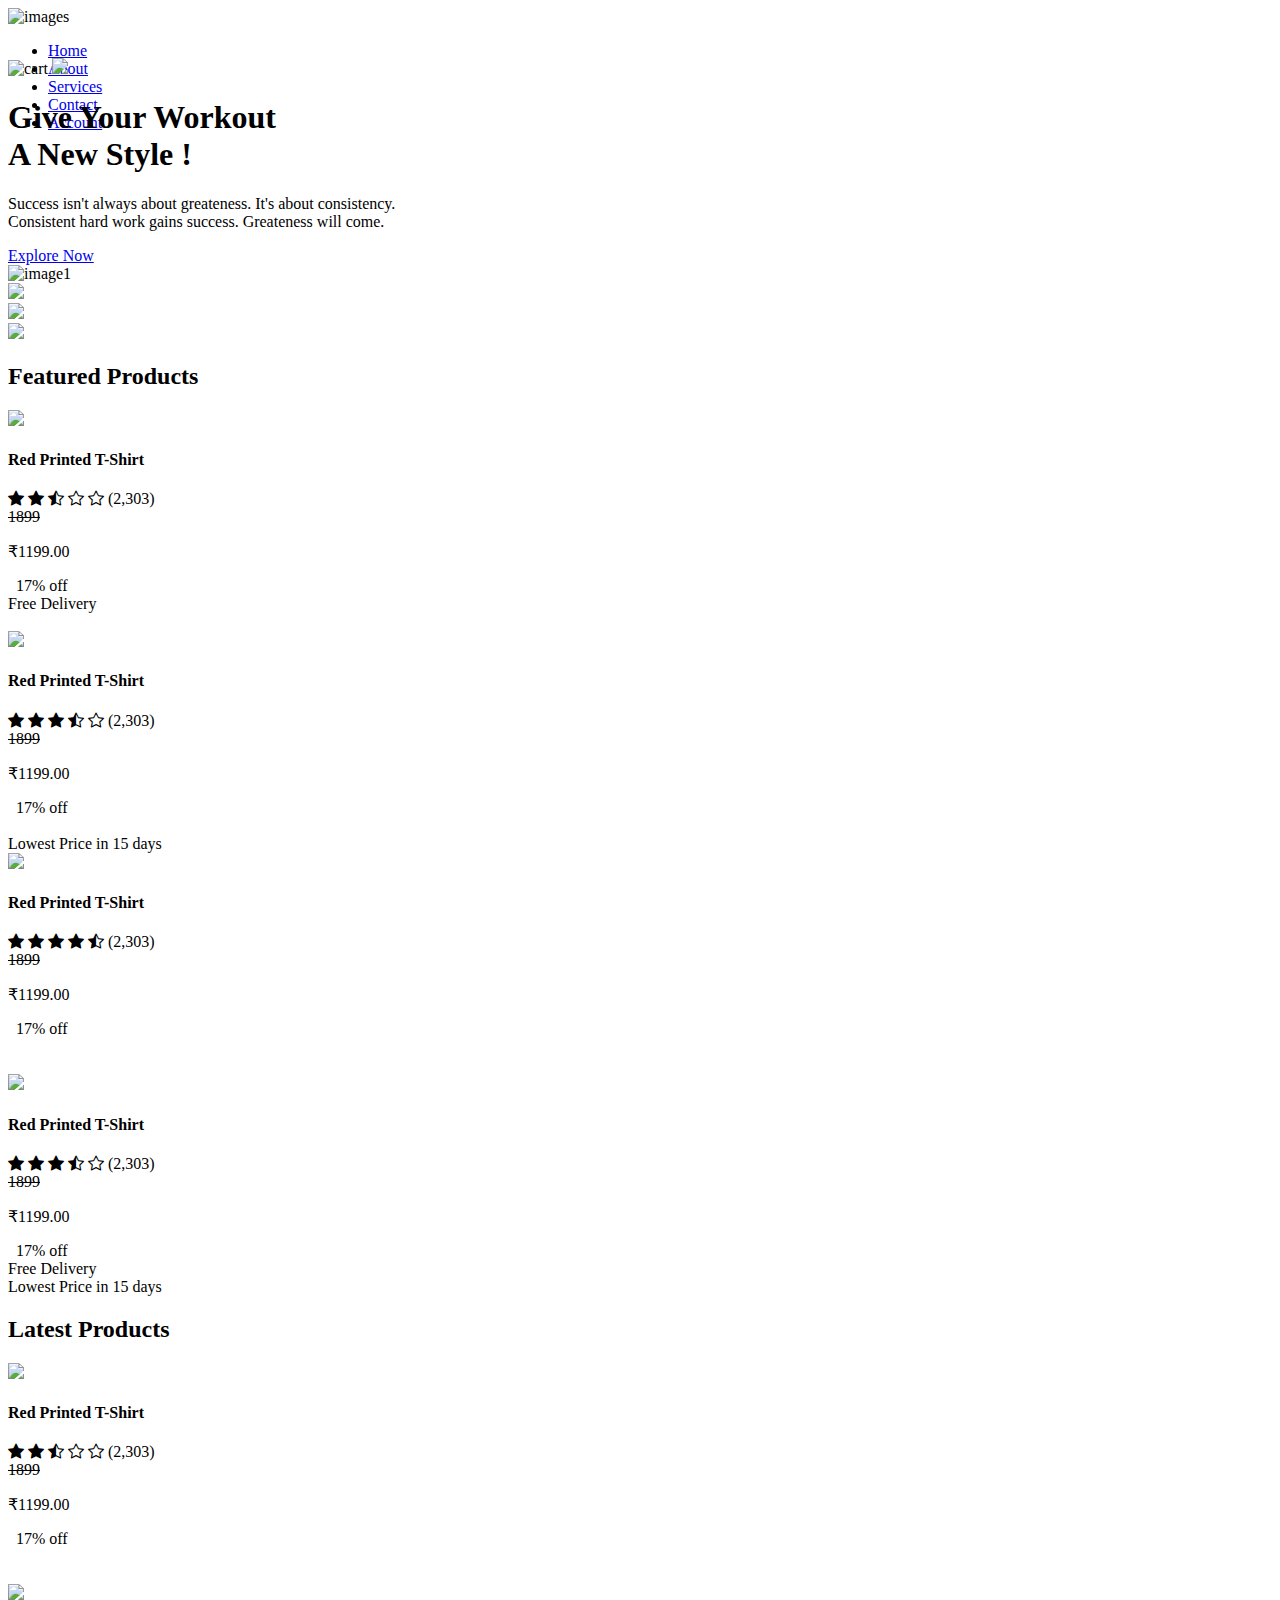
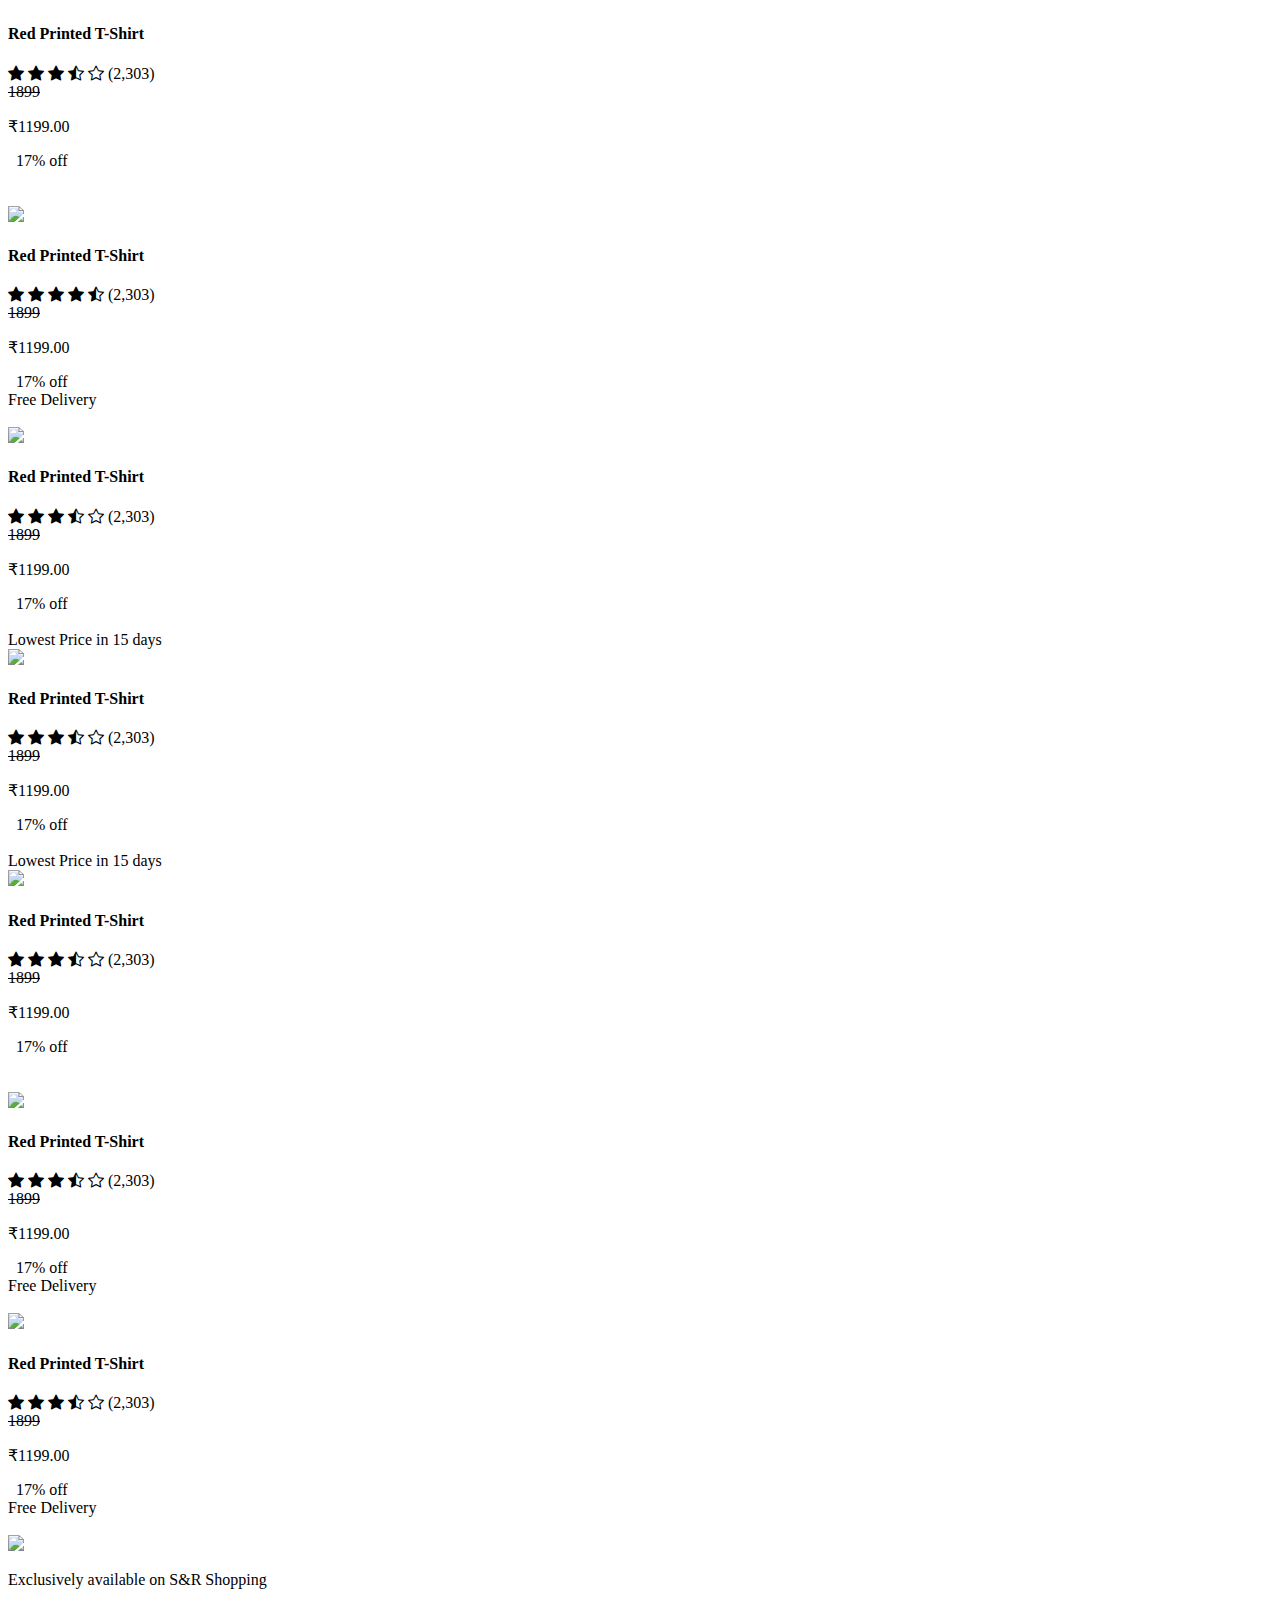
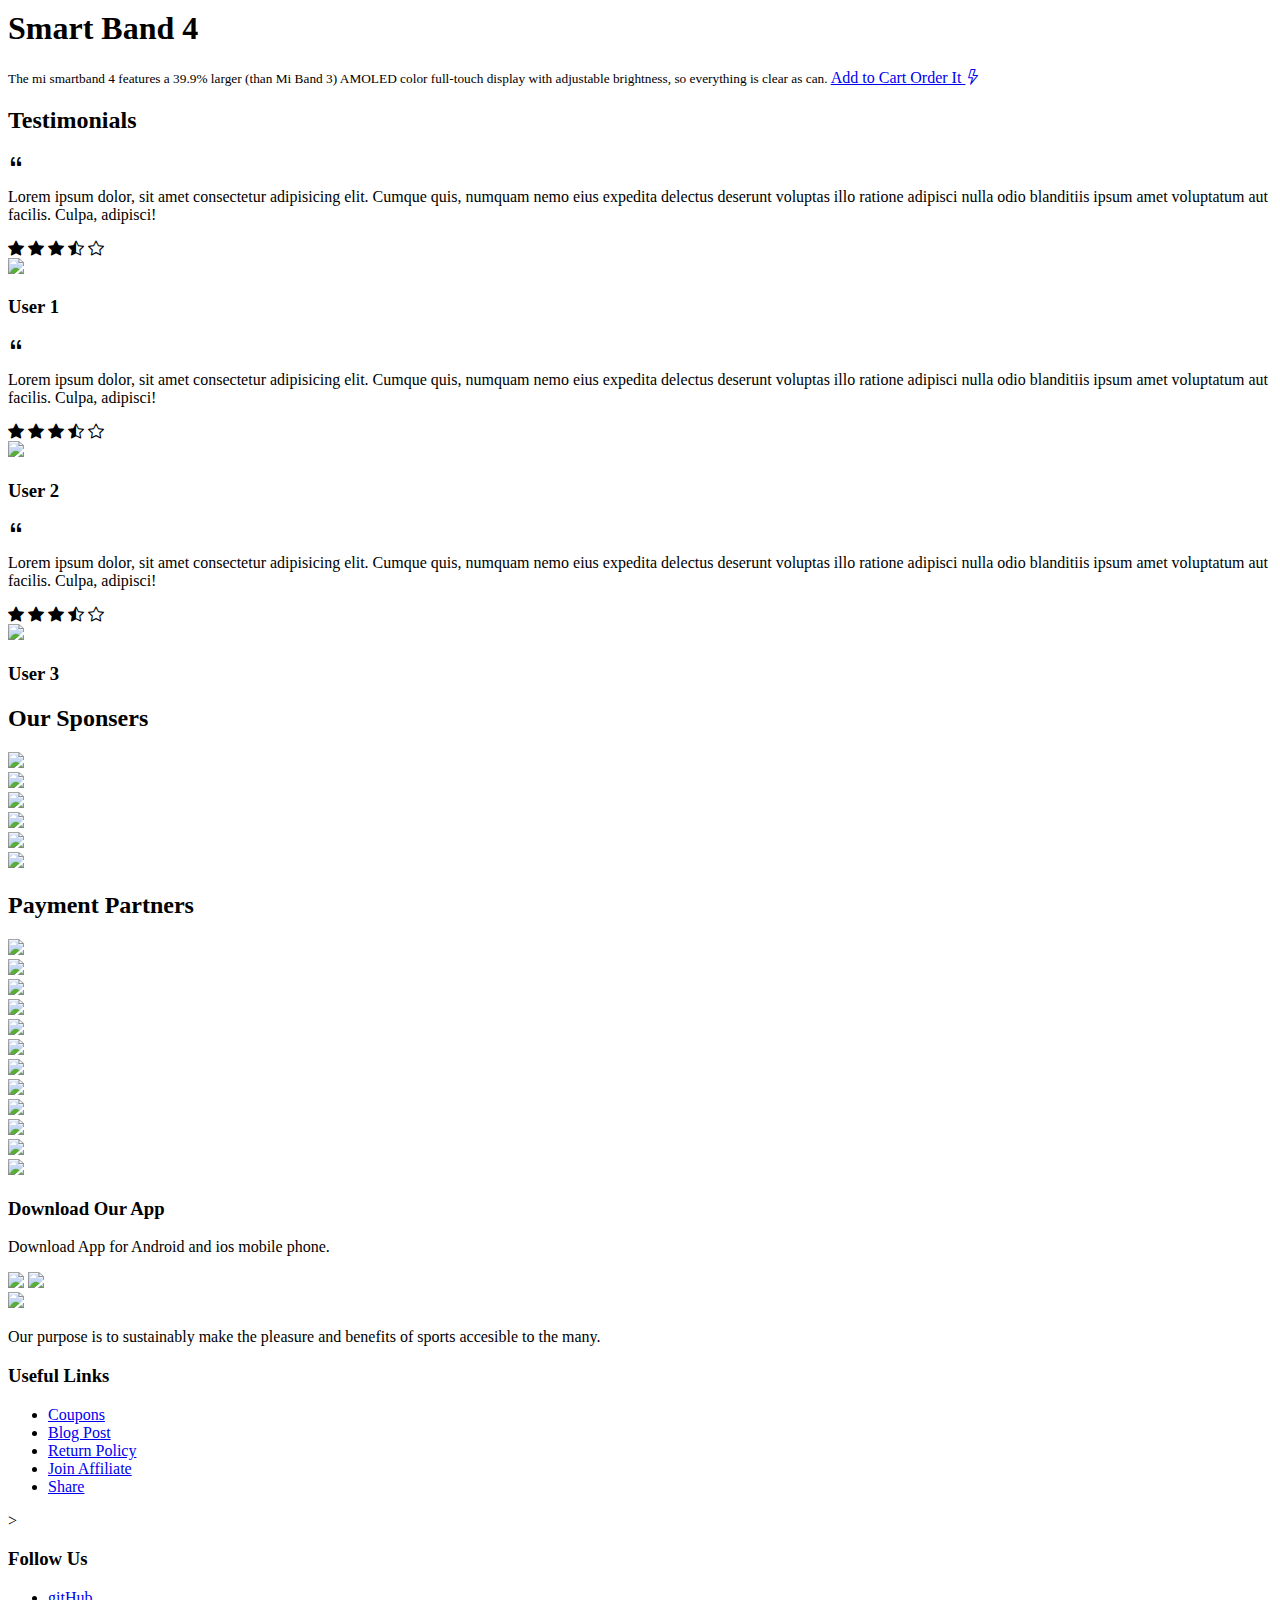
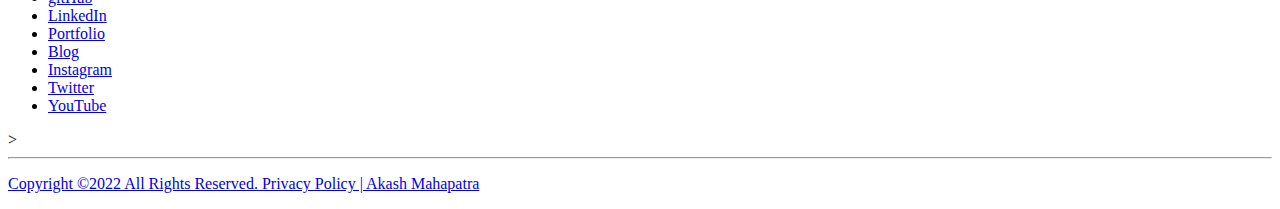
==== index.html @ 5a9e8a4f "Create index.html" ====
<!DOCTYPE html>
<html lang="en">
    <head>
        <title>Online Shopping site in India: Shop Online for Mobiles, Books, Watches, Shoes & More - srshop.netlify.app</title>
        <link rel="icon" type="image/x-icon" href="./images/logo.png">
        <meta charset="UTF-8">
        <meta name="viewport" content="width=device-width, initial-scale=1.0">
        <link href="./CSS/style.css" rel="stylesheet">
        <link href="https://fonts.googleapis.com/css2?family=Comfortaa:wght@300;400;500;600;700&family=Poppins:wght@100;300;400;500;600;700;800;900&family=Ubuntu:wght@300;400;500;700&display=swap" rel="stylesheet">
        <link rel="stylesheet" href="https://cdn.jsdelivr.net/npm/bootstrap-icons@1.8.0/font/bootstrap-icons.css">
        <script src="https://kit.fontawesome.com/3b57a2a2a7.js" crossorigin="anonymous"></script>
    </head>
    <body>

<!------------------------------------------------ 1st Section Header ------------------------------------------------>

        <div class="header">
        <div class="container">
        <div class="navbar">
            <div class="logo">
                <img src="./images/logo.png" width="125px" alt="images">
            </div>
            <nav>
                <ul id="MenuItems">
                    <li><a href="./ind.html">Home</a></li>
                    <li><a href="./ind.html">About</a></li>
                    <li><a href="./ind.html">Services</a></li>
                    <li><a href="./ind.html">Contact</a></li>
                    <li><a href="./ind.html">Account</a></li>
                </ul>
            </nav>

            <img src="./images/cart.png" alt="cart" width="30px" height="30px">
            <img src="./images/menu.png" class="menu-icon" onclick="menutoggle()">
        </div>

        <div class="row">
            <div class="col-2">
                <h1>Give Your Workout<br> A New Style !</h1>
                <p>Success isn't always about greateness. It's about consistency.<br> Consistent hard work gains success. Greateness will come.</p>
                <a href="./products.html" class="btn">Explore Now <i class="fa-solid fa-angles-right"></i></a>
            </div>
            <div class="col-2">
                <img src="./images/image1.png" alt="image1" class="src">
            </div>
        </div>
    </div>
</div>

<!--x--------------------------------------------- 1st Section Header ---------------------------------------------x-->

<!------------------------------------------------ Featured Categories ------------------------------------------------>

<div class="categories">
    <div class="small-container">
    <div class="row">
        <div class="col-3">
            <img src="./images/category-1.jpg">
        </div>
        <div class="col-3">
            <img src="./images/category-2.jpg">
        </div>
        <div class="col-3">
            <img src="./images/category-3.jpg">
        </div>
        </div>
    </div>
</div>

<!--x--------------------------------------------- Featured Categories ---------------------------------------------x-->


<!------------------------------------------------- Featured Products ------------------------------------------------->

<div class="small-container">
    <h2 class="title">Featured Products</h2>
    <div class="row">
        
        <div class="col-4">
            <img src="./images/product-1.jpg">
            <h4>Red Printed T-Shirt</h4>
            <div class="rating">
                <i class="bi"></i>
                <i class="bi bi-star-fill"></i>
                <i class="bi bi-star-fill"></i>
                <i class="bi bi-star-half"></i>
                <i class="bi bi-star"></i>
                <i class="bi bi-star"></i> (2,303)
            </div>
            <s>1899</s> &nbsp;<p>₹1199.00</p> &nbsp;
            <a>17% off</a><br>
            <span>Free Delivery</span><br><br>
        </div>

        <div class="col-4">
            <img src="./images/product-2.jpg">
            <h4>Red Printed T-Shirt</h4>
            <div class="rating">
                <i class="bi bi-star-fill"></i>
                <i class="bi bi-star-fill"></i>
                <i class="bi bi-star-fill"></i>
                <i class="bi bi-star-half"></i>
                <i class="bi bi-star"></i>  (2,303)
            </div>
            <s>1899</s> &nbsp;<p>₹1199.00</p> &nbsp;
            <a>17% off</a><br><br>
            <a>Lowest Price in 15 days</a>
        </div>

        <div class="col-4">
            <img src="./images/product-3.jpg">
            <h4>Red Printed T-Shirt</h4>
            <div class="rating">
                <i class="bi bi-star-fill"></i>
                <i class="bi bi-star-fill"></i>
                <i class="bi bi-star-fill"></i>
                <i class="bi bi-star-fill"></i>
                <i class="bi bi-star-half"></i>  (2,303)
            </div>
            <s>1899</s> &nbsp;<p>₹1199.00</p> &nbsp;
            <a>17% off</a>
            <br><br>
            <br>
        </div>

        <div class="col-4">
            <img src="./images/product-4.jpg">
            <h4>Red Printed T-Shirt</h4>
            <div class="rating">
                <i class="bi bi-star-fill"></i>
                <i class="bi bi-star-fill"></i>
                <i class="bi bi-star-fill"></i>
                <i class="bi bi-star-half"></i>
                <i class="bi bi-star"></i>  (2,303)
            </div>
            <s>1899</s> &nbsp;<p>₹1199.00</p> &nbsp;
            <a>17% off</a><br>
            <span>Free Delivery</span><br>
            <a>Lowest Price in 15 days</a>
        </div>
    </div>

    <!--x---------------------------------------------- Featured Products ----------------------------------------------x-->

    <!-------------------------------------------------- Latest Products -------------------------------------------------->

    <h2 class="title">Latest Products</h2>
    <div class="row">
        
        <div class="col-4">
            <img src="./images/product-5.jpg">
            <h4>Red Printed T-Shirt</h4>
            <div class="rating">
                <i class="bi bi-star-fill"></i>
                <i class="bi bi-star-fill"></i>
                <i class="bi bi-star-half"></i>
                <i class="bi bi-star"></i>
                <i class="bi bi-star"></i>  (2,303)
            </div>
            <s>1899</s> &nbsp;<p>₹1199.00</p> &nbsp;
            <a>17% off</a>
            <br><br>
            <br>
        </div>

        <div class="col-4">
            <img src="./images/product-6.jpg">
            <h4>Red Printed T-Shirt</h4>
            <div class="rating">
                <i class="bi bi-star-fill"></i>
                <i class="bi bi-star-fill"></i>
                <i class="bi bi-star-fill"></i>
                <i class="bi bi-star-half"></i>
                <i class="bi bi-star"></i>  (2,303)
            </div>
            <s>1899</s> &nbsp;<p>₹1199.00</p> &nbsp;
            <a>17% off</a>
            <br><br>
            <br>
        </div>

        <div class="col-4">
            <img src="./images/product-7.jpg">
            <h4>Red Printed T-Shirt</h4>
            <div class="rating">
                <i class="bi bi-star-fill"></i>
                <i class="bi bi-star-fill"></i>
                <i class="bi bi-star-fill"></i>
                <i class="bi bi-star-fill"></i>
                <i class="bi bi-star-half"></i>  (2,303)
            </div>
            <s>1899</s> &nbsp;<p>₹1199.00</p> &nbsp;
            <a>17% off</a><br>
            <span>Free Delivery</span><br><br>
        </div>

        <div class="col-4">
            <img src="./images/product-8.jpg">
            <h4>Red Printed T-Shirt</h4>
            <div class="rating">
                <i class="bi bi-star-fill"></i>
                <i class="bi bi-star-fill"></i>
                <i class="bi bi-star-fill"></i>
                <i class="bi bi-star-half"></i>
                <i class="bi bi-star"></i>  (2,303)
            </div>
            <s>1899</s> &nbsp;<p>₹1199.00</p> &nbsp;
            <a>17% off</a><br><br>
            <a>Lowest Price in 15 days</a>
        </div>
        
        <div class="col-4">
            <img src="./images/product-9.jpg">
            <h4>Red Printed T-Shirt</h4>
            <div class="rating">
                <i class="bi bi-star-fill"></i>
                <i class="bi bi-star-fill"></i>
                <i class="bi bi-star-fill"></i>
                <i class="bi bi-star-half"></i>
                <i class="bi bi-star"></i>  (2,303)
            </div>
            <s>1899</s> &nbsp;<p>₹1199.00</p> &nbsp;
            <a>17% off</a><br><br>
            <a>Lowest Price in 15 days</a>
        </div>

        <div class="col-4">
            <a href="./ind.html"><img src="./images/product-10.jpg"></a>
            <h4>Red Printed T-Shirt</h4>
            <div class="rating">
                <i class="bi bi-star-fill"></i>
                <i class="bi bi-star-fill"></i>
                <i class="bi bi-star-fill"></i>
                <i class="bi bi-star-half"></i>
                <i class="bi bi-star"></i>  (2,303)
            </div>
            <s>1899</s> &nbsp;<p>₹1199.00</p> &nbsp;
            <a>17% off</a>
            <br><br>
            <br>
        </div>

        <div class="col-4">
            <img src="./images/product-11.jpg">
            <h4>Red Printed T-Shirt</h4>
            <div class="rating">
                <i class="bi bi-star-fill"></i>
                <i class="bi bi-star-fill"></i>
                <i class="bi bi-star-fill"></i>
                <i class="bi bi-star-half"></i>
                <i class="bi bi-star"></i> (2,303)
            </div>
            <s>1899</s> &nbsp;<p>₹1199.00</p> &nbsp;
            <a>17% off</a><br>
            <span>Free Delivery</span><br><br>
        </div>
        
        <div class="col-4">
            <img src="./images/product-12.jpg">
            <h4>Red Printed T-Shirt</h4>
            <div class="rating">
                <i class="bi bi-star-fill"></i>
                <i class="bi bi-star-fill"></i>
                <i class="bi bi-star-fill"></i>
                <i class="bi bi-star-half"></i>
                <i class="bi bi-star"></i>  (2,303)
            </div>
            <s>1899</s> &nbsp;<p>₹1199.00</p> &nbsp;
            <a>17% off</a><br>
            <span>Free Delivery</span><br><br>
            
        </div>
    </div>
</div>
    <!--x----------------------------------------------- Latest Products -----------------------------------------------x-->

    <!------------------------------------------------------- Offers ------------------------------------------------------>

    <div class="offer">
        <div class="small-container">
            <div class="row">
                <div class="col-2">
                    <img src="./images/exclusive.png" class="offer-img">
                </div>
                <div class="col-2">
                <p>Exclusively available on S&R Shopping</p>
                <h1>Smart Band 4</h1>
                <small>The mi smartband 4 features a 39.9% larger (than Mi Band 3) AMOLED color full-touch display with adjustable brightness, so everything is clear as can.</small>
                <a href="./ind.html" class="btn">Add to Cart <i class="fa-brands fa-opencart"></i></a>
                <a href="./ind.html" class="btn">Order It <i class="bi bi-lightning"></i></a>
            </div>
        </div>
        </div>
    </div>

    <!--x---------------------------------------------------- Offers ---------------------------------------------------x-->

    <!---------------------------------------------------- Testimonial ---------------------------------------------------->

    <div class="testimonial">
        <div class="small-container">
            <h2 class="title">Testimonials</h2>
            <div class="row">
                <div class="col-3">
                    <i class="bi bi-quote"></i>
                    <p>Lorem ipsum dolor, sit amet consectetur adipisicing elit. Cumque quis, numquam nemo eius expedita delectus deserunt voluptas illo ratione adipisci nulla odio blanditiis ipsum amet voluptatum aut facilis. Culpa, adipisci!</p>
                    <div class="rating">
                        <i class="bi bi-star-fill"></i>
                        <i class="bi bi-star-fill"></i>
                        <i class="bi bi-star-fill"></i>
                        <i class="bi bi-star-half"></i>
                        <i class="bi bi-star"></i>
                    </div>
                    <img src="./images/user-1.png">
                    <h3>User 1</h3>
                </div>

                <div class="col-3">
                    <i class="bi bi-quote"></i>
                    <p>Lorem ipsum dolor, sit amet consectetur adipisicing elit. Cumque quis, numquam nemo eius expedita delectus deserunt voluptas illo ratione adipisci nulla odio blanditiis ipsum amet voluptatum aut facilis. Culpa, adipisci!</p>
                    <div class="rating">
                        <i class="bi bi-star-fill"></i>
                        <i class="bi bi-star-fill"></i>
                        <i class="bi bi-star-fill"></i>
                        <i class="bi bi-star-half"></i>
                        <i class="bi bi-star"></i>
                    </div>
                    <img src="./images/user-2.png">
                    <h3>User 2</h3>
                </div>

                <div class="col-3">
                    <i class="bi bi-quote"></i>
                    <p>Lorem ipsum dolor, sit amet consectetur adipisicing elit. Cumque quis, numquam nemo eius expedita delectus deserunt voluptas illo ratione adipisci nulla odio blanditiis ipsum amet voluptatum aut facilis. Culpa, adipisci!</p>
                    <div class="rating">
                        <i class="bi bi-star-fill"></i>
                        <i class="bi bi-star-fill"></i>
                        <i class="bi bi-star-fill"></i>
                        <i class="bi bi-star-half"></i>
                        <i class="bi bi-star"></i>
                    </div>
                    <img src="./images/user-3.png">
                    <h3>User 3</h3>
                </div>

            </div>
        </div>
    </div>

    <!--x------------------------------------------------- Testimonial -------------------------------------------------x-->

    <!------------------------------------------------------ Brands ------------------------------------------------------->
    <h2 class="title">Our Sponsers</h2>
    <div class="brands">
        <div class="small-container">
            <div class="row">
                <div class="col-5">
                    <img src="./images/logo-godrej.png">
                </div>
                <div class="col-5">
                    <img src="./images/logo-oppo.png">
                </div>
                <div class="col-5">
                    <img src="./images/logo-godrej.png">
                </div>
                <div class="col-5">
                    <img src="./images/logo-coca-cola.png">
                </div>
                <div class="col-5">
                    <img src="./images/logo-paypal.png">
                </div>
                <div class="col-5">
                    <img src="./images/logo-philips.png">
                </div>
            </div>
        </div>
    </div>

    <!--x--------------------------------------------------- Brands ----------------------------------------------------x-->

    <!------------------------------------------------------ Payment Partners ------------------------------------------------------->

    <h2 class="title">Payment Partners</h2>
    <div class="brands">
        <div class="small-container">
            <div class="row">
                <div class="col-5">
                    <img src="./images/payment/aexp.jpg">
                </div>
                <div class="col-5">
                    <img src="./images/payment/mastercard.jpg">
                </div>
                <div class="col-5">
                    <img src="./images/payment/mastercard1.jpg">
                </div>
                <div class="col-5">
                    <img src="./images/payment/pay1.jpg">
                </div>
                <div class="col-5">
                    <img src="./images/payment/pay2.jpg">
                </div>
                <div class="col-5">
                    <img src="./images/payment/pay3.jpg">
                </div>
                <div class="col-5">
                    <img src="./images/payment/visa.jpg">
                </div>
                <div class="col-5">
                    <img src="./images/payment/cod.jpg">
                </div>
                <div class="col-5">
                    <img src="./images/logo-paypal.png">
                </div>
                <div class="col-5">
                    <img src="./images/payment/pay4.jpg">
                </div>
                <div class="col-5">
                    <img src="./images/payment/pay7.jpg">
                </div>
                <div class="col-5">
                    <img src="./images/payment/pay8.jpg">
                </div>
                
                
            </div>
        </div>
    </div>

<!--x--------------------------------------------------- Payment Partners ----------------------------------------------------x-->


    <!------------------------------------------------------ Footer ------------------------------------------------------->

    <div class="footer">
        <div class="container">
            <div class="row">
                <div class="footer-col-1">
                    <h3>Download Our App</h3>
                    <p>Download App for Android and ios mobile phone.</p>
                    <div class="app-logo">
                        <img src="./images/play-store.png">
                        <img src="./images/app-store.png">
                    </div>
                </div>
                <div class="footer-col-2">
                    <img src="./images/logo-white.png">
                    <p>Our purpose is to sustainably make the pleasure and benefits of sports accesible to the many.</p>
                </div>
                <div class="footer-col-3">
                    <h3>Useful Links</h3>
                    <ul>
                        <li><a href="./ind.html">Coupons</a></li>
                        <li><a href="./ind.html">Blog Post</a></li>
                        <li><a href="./ind.html">Return Policy</a></li>
                        <li><a href="./ind.html">Join Affiliate</a></li>
                        <li><a href="./ind.html">Share</a></li>
                    </ul>>
                </div>

                <div class="footer-col-4">
                    <h3>Follow Us</h3>
                    <ul>
                        <li><a href="https://github.com/akashm47/">gitHub</a></li>
                        <li><a href="https://www.linkedin.com/in/akashmahapatra/">LinkedIn</a></li>
                        <li><a href="https://akashma.netlify.app/">Portfolio</a></li>
                        <li><a href="https://workwithakash.netlify.app/">Blog</a></li>
                        <li><a href="https://www.instagram.com/___kaaashx___/">Instagram</a></li>
                        <li><a href="https://twitter.com/___kaaashx___/">Twitter</a></li>
                        <li><a href="https://www.youtube.com/channel/UCWJ5v-430MI89xs4WXij3lg">YouTube</a></li>
                    </ul>>
                </div>
            </div>

            <hr>
            <p class="copyright"><a href="#"> Copyright ©2022 All Rights Reserved. Privacy Policy | Akash Mahapatra</a></p>
        </div>
    </div>

    <!--x--------------------------------------------------- Footer ----------------------------------------------------x-->

    <!------------------------------------------------ js for toggle menu ------------------------------------------------->

    <script>
        var MenuItems = document.getElementById("MenuItems")
        MenuItems.style.maxHeight = "0px";
        function menutoggle(){
            if(MenuItems.style.maxHeight = "0px")
            {
                MenuItems.style.maxHeight = "200px"
            }
        else
            {
                MenuItems.style.maxHeight = "0px"
            }
        }
    </script>

    <!--x--------------------------------------------- js for toggle menu ----------------------------------------------x-->

    




</body>
</html>
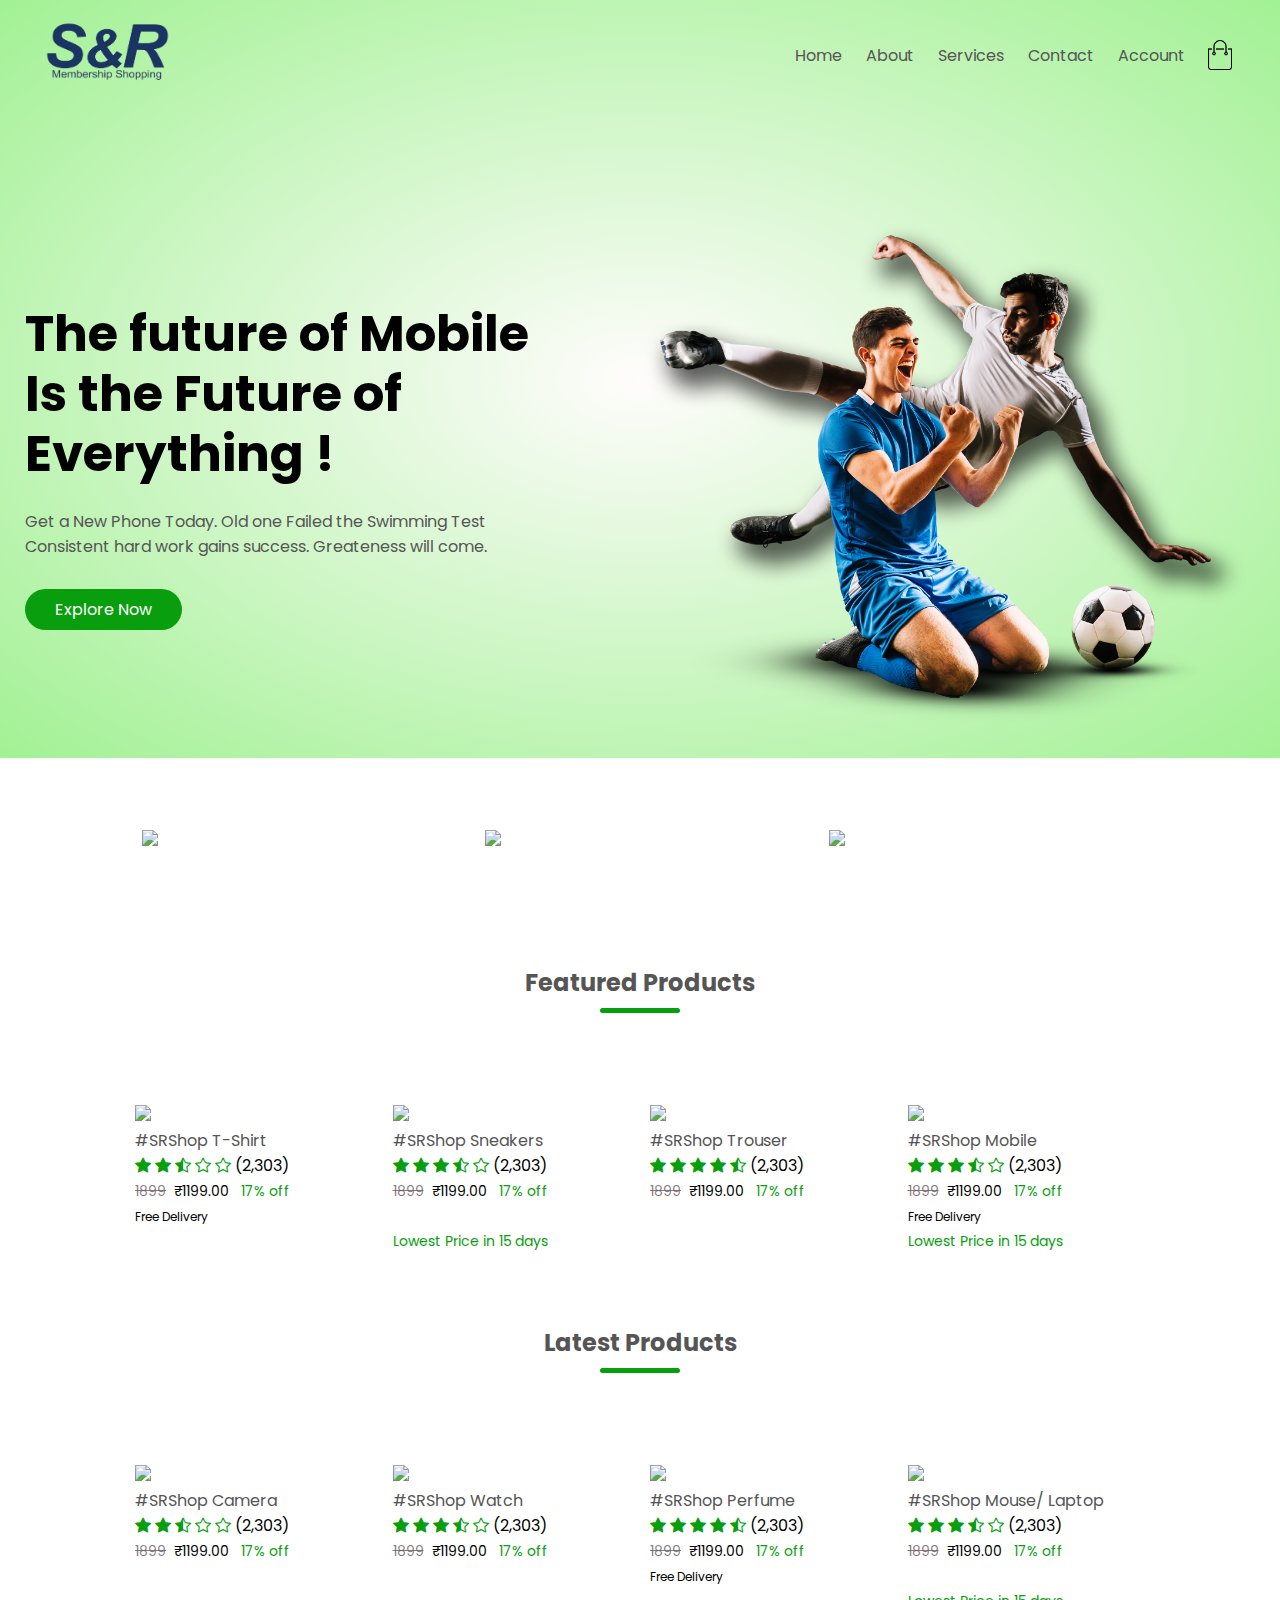
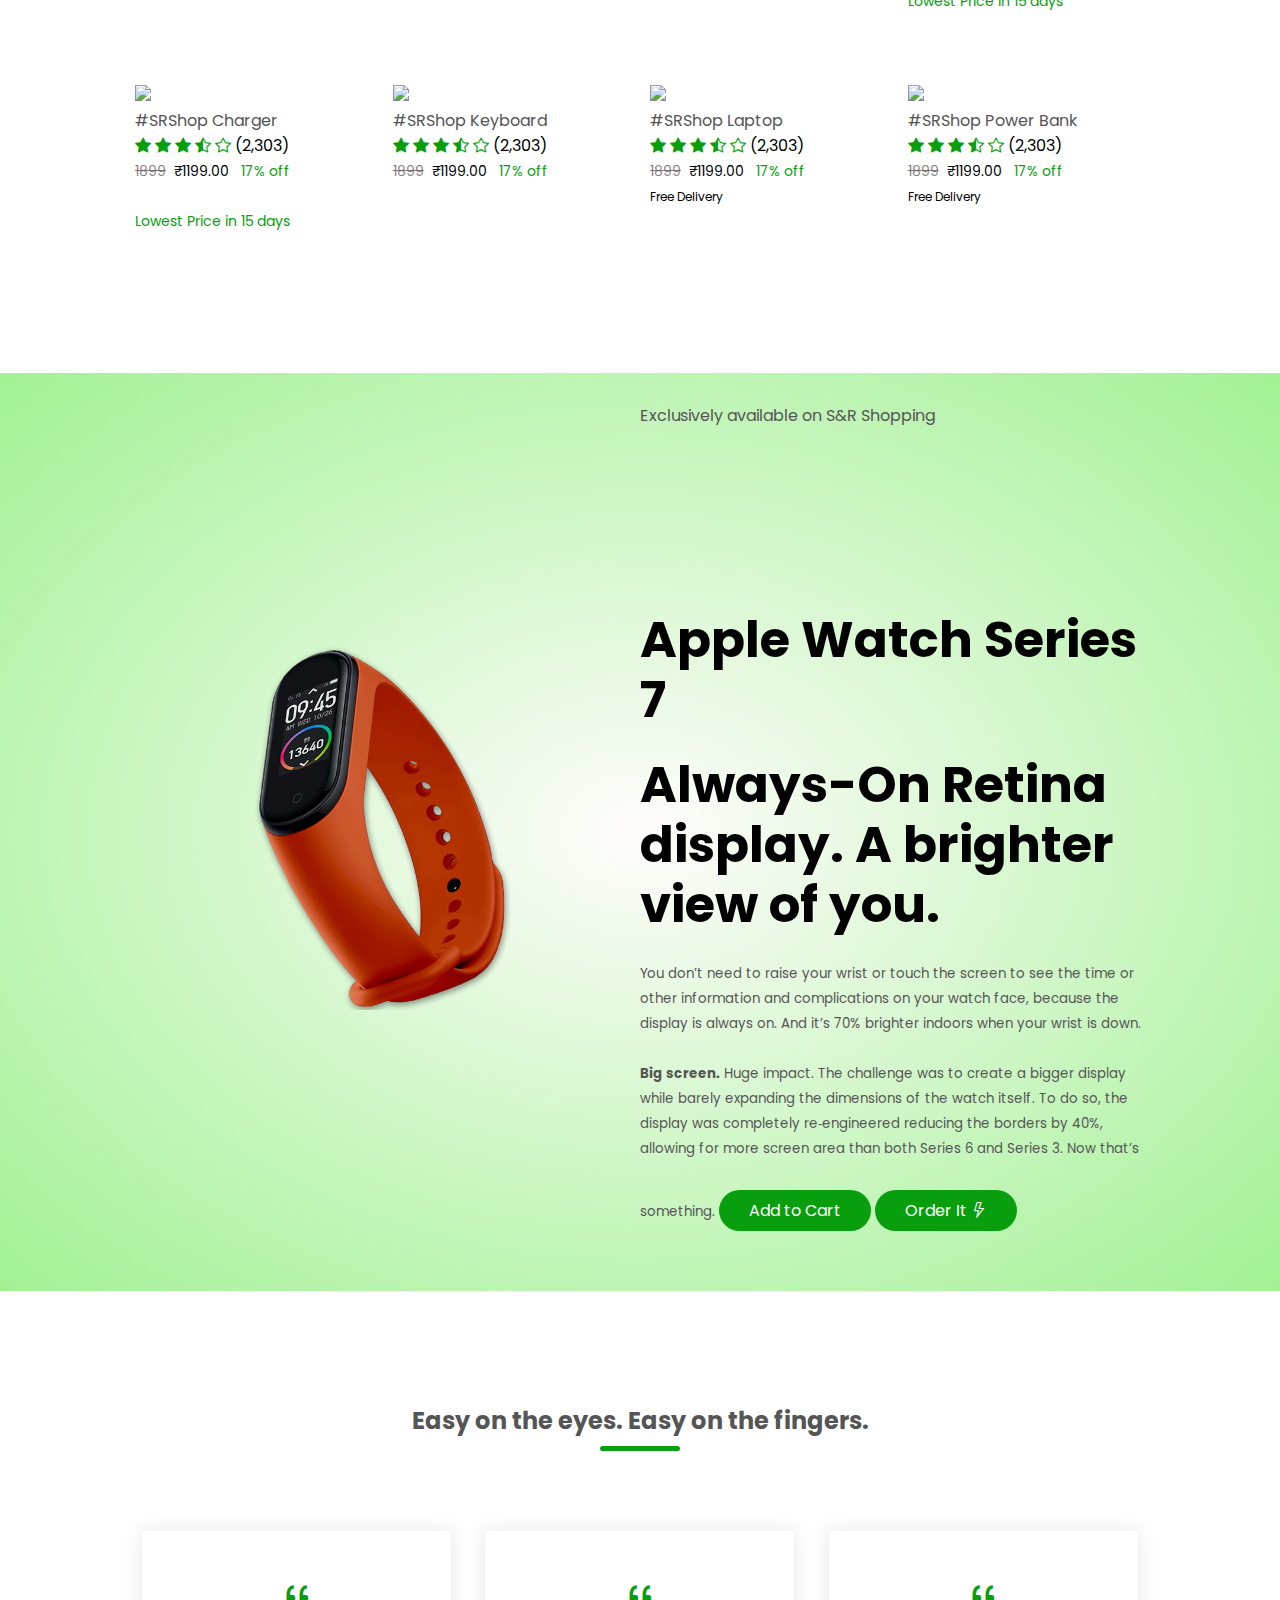
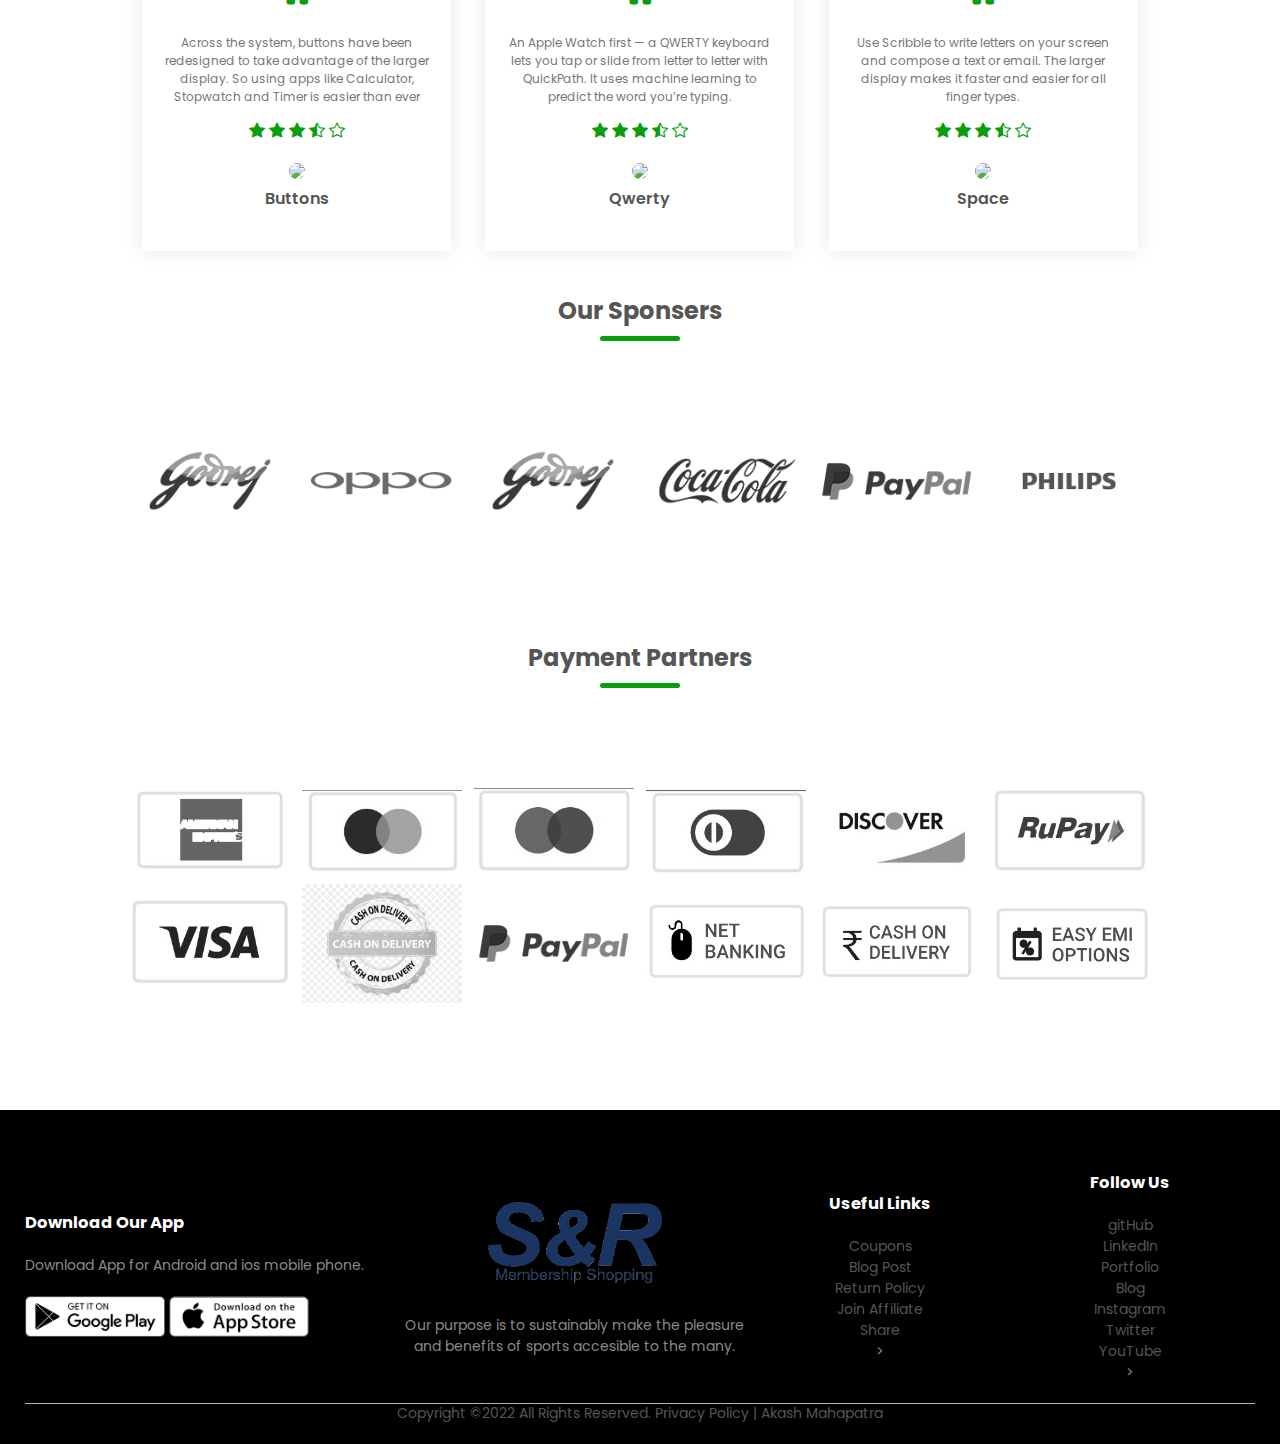
==== commit 8d5df0e9: "Update index.html" ====
--- a/index.html
+++ b/index.html
@@ -6,7 +6,7 @@
         <meta charset="UTF-8">
         <meta name="viewport" content="width=device-width, initial-scale=1.0">
         <link href="./CSS/style.css" rel="stylesheet">
-        <link href="https://fonts.googleapis.com/css2?family=Comfortaa:wght@300;400;500;600;700&family=Poppins:wght@100;300;400;500;600;700;800;900&family=Ubuntu:wght@300;400;500;700&display=swap" rel="stylesheet">
+        <link href="https://fonts.googleapis.com/css2?family=Comfortaa:wght@400;500;600;700&family=Poppins:wght@100;300;400;500;600;700;800;900&family=Ubuntu:wght@300;400;500;700&display=swap" rel="stylesheet">
         <link rel="stylesheet" href="https://cdn.jsdelivr.net/npm/bootstrap-icons@1.8.0/font/bootstrap-icons.css">
         <script src="https://kit.fontawesome.com/3b57a2a2a7.js" crossorigin="anonymous"></script>
     </head>
@@ -36,8 +36,8 @@
 
         <div class="row">
             <div class="col-2">
-                <h1>Give Your Workout<br> A New Style !</h1>
-                <p>Success isn't always about greateness. It's about consistency.<br> Consistent hard work gains success. Greateness will come.</p>
+                <h1>The future of Mobile<br> Is the Future of Everything !</h1>
+                <p>Get a New Phone Today. Old one Failed the Swimming Test<br> Consistent hard work gains success. Greateness will come.</p>
                 <a href="./products.html" class="btn">Explore Now <i class="fa-solid fa-angles-right"></i></a>
             </div>
             <div class="col-2">
@@ -55,13 +55,13 @@
     <div class="small-container">
     <div class="row">
         <div class="col-3">
-            <img src="./images/category-1.jpg">
+            <img src="https://source.unsplash.com/720x600/?shoes">
         </div>
         <div class="col-3">
-            <img src="./images/category-2.jpg">
+            <img src="https://source.unsplash.com/720x600/?jeans">
         </div>
         <div class="col-3">
-            <img src="./images/category-3.jpg">
+            <img src="https://source.unsplash.com/720x600/?sweatshirts">
         </div>
         </div>
     </div>
@@ -77,8 +77,8 @@
     <div class="row">
         
         <div class="col-4">
-            <img src="./images/product-1.jpg">
-            <h4>Red Printed T-Shirt</h4>
+            <img src="https://source.unsplash.com/720x600/?t-shirt">
+            <h4>#SRShop T-Shirt</h4>
             <div class="rating">
                 <i class="bi"></i>
                 <i class="bi bi-star-fill"></i>
@@ -93,8 +93,8 @@
         </div>
 
         <div class="col-4">
-            <img src="./images/product-2.jpg">
-            <h4>Red Printed T-Shirt</h4>
+            <img src="https://source.unsplash.com/720x600/?sneakers">
+            <h4>#SRShop Sneakers</h4>
             <div class="rating">
                 <i class="bi bi-star-fill"></i>
                 <i class="bi bi-star-fill"></i>
@@ -108,8 +108,8 @@
         </div>
 
         <div class="col-4">
-            <img src="./images/product-3.jpg">
-            <h4>Red Printed T-Shirt</h4>
+            <img src="https://source.unsplash.com/720x600/?trousers">
+            <h4>#SRShop Trouser</h4>
             <div class="rating">
                 <i class="bi bi-star-fill"></i>
                 <i class="bi bi-star-fill"></i>
@@ -124,8 +124,8 @@
         </div>
 
         <div class="col-4">
-            <img src="./images/product-4.jpg">
-            <h4>Red Printed T-Shirt</h4>
+            <img src="https://source.unsplash.com/720x600/?mobile">
+            <h4>#SRShop Mobile</h4>
             <div class="rating">
                 <i class="bi bi-star-fill"></i>
                 <i class="bi bi-star-fill"></i>
@@ -148,8 +148,8 @@
     <div class="row">
         
         <div class="col-4">
-            <img src="./images/product-5.jpg">
-            <h4>Red Printed T-Shirt</h4>
+            <img src="https://source.unsplash.com/720x600/?camera">
+            <h4>#SRShop Camera</h4>
             <div class="rating">
                 <i class="bi bi-star-fill"></i>
                 <i class="bi bi-star-fill"></i>
@@ -164,8 +164,8 @@
         </div>
 
         <div class="col-4">
-            <img src="./images/product-6.jpg">
-            <h4>Red Printed T-Shirt</h4>
+            <img src="https://source.unsplash.com/720x600/?watch">
+            <h4>#SRShop Watch</h4>
             <div class="rating">
                 <i class="bi bi-star-fill"></i>
                 <i class="bi bi-star-fill"></i>
@@ -180,8 +180,8 @@
         </div>
 
         <div class="col-4">
-            <img src="./images/product-7.jpg">
-            <h4>Red Printed T-Shirt</h4>
+            <img src="https://source.unsplash.com/720x600/?perfume">
+            <h4>#SRShop Perfume</h4>
             <div class="rating">
                 <i class="bi bi-star-fill"></i>
                 <i class="bi bi-star-fill"></i>
@@ -195,8 +195,8 @@
         </div>
 
         <div class="col-4">
-            <img src="./images/product-8.jpg">
-            <h4>Red Printed T-Shirt</h4>
+            <img src="https://source.unsplash.com/720x600/?mouse,laptop">
+            <h4>#SRShop Mouse/ Laptop</h4>
             <div class="rating">
                 <i class="bi bi-star-fill"></i>
                 <i class="bi bi-star-fill"></i>
@@ -210,8 +210,8 @@
         </div>
         
         <div class="col-4">
-            <img src="./images/product-9.jpg">
-            <h4>Red Printed T-Shirt</h4>
+            <img src="https://source.unsplash.com/720x600/?charger">
+            <h4>#SRShop Charger</h4>
             <div class="rating">
                 <i class="bi bi-star-fill"></i>
                 <i class="bi bi-star-fill"></i>
@@ -225,8 +225,8 @@
         </div>
 
         <div class="col-4">
-            <a href="./ind.html"><img src="./images/product-10.jpg"></a>
-            <h4>Red Printed T-Shirt</h4>
+            <a href="./ind.html"><img src="https://source.unsplash.com/720x600/?keyboard"></a>
+            <h4>#SRShop Keyboard</h4>
             <div class="rating">
                 <i class="bi bi-star-fill"></i>
                 <i class="bi bi-star-fill"></i>
@@ -241,8 +241,8 @@
         </div>
 
         <div class="col-4">
-            <img src="./images/product-11.jpg">
-            <h4>Red Printed T-Shirt</h4>
+            <img src="https://source.unsplash.com/720x600/?laptop">
+            <h4>#SRShop Laptop</h4>
             <div class="rating">
                 <i class="bi bi-star-fill"></i>
                 <i class="bi bi-star-fill"></i>
@@ -256,8 +256,8 @@
         </div>
         
         <div class="col-4">
-            <img src="./images/product-12.jpg">
-            <h4>Red Printed T-Shirt</h4>
+            <img src="https://source.unsplash.com/720x600/?powerbank">
+            <h4>#SRShop Power Bank</h4>
             <div class="rating">
                 <i class="bi bi-star-fill"></i>
                 <i class="bi bi-star-fill"></i>
@@ -284,8 +284,18 @@
                 </div>
                 <div class="col-2">
                 <p>Exclusively available on S&R Shopping</p>
-                <h1>Smart Band 4</h1>
-                <small>The mi smartband 4 features a 39.9% larger (than Mi Band 3) AMOLED color full-touch display with adjustable brightness, so everything is clear as can.</small>
+
+                <section class="showcase">
+                    <video src="video.mp4" autoplay loop muted></video>
+                    <h1 class="casetext">Apple Watch Series 7</h1>
+                </section>
+
+
+
+                <h1>Always-On Retina display. A brighter view of you.</h1>
+                <!-- <div class="nd">Apple Watch Series 7</div> -->
+                <small>You don’t need to raise your wrist or touch the screen to see the time or other information and complications on your watch face, because the display is always on. And it’s 70% brighter indoors when your wrist is down.</small>
+                <br><br><small><b>Big screen.</b> Huge impact. The challenge was to create a bigger display while barely expanding the dimensions of the watch itself. To do so, the display was completely re‑engineered reducing the borders by 40%, allowing for more screen area than both Series 6 and Series 3. Now that’s something.</small>
                 <a href="./ind.html" class="btn">Add to Cart <i class="fa-brands fa-opencart"></i></a>
                 <a href="./ind.html" class="btn">Order It <i class="bi bi-lightning"></i></a>
             </div>
@@ -299,11 +309,11 @@
 
     <div class="testimonial">
         <div class="small-container">
-            <h2 class="title">Testimonials</h2>
+            <h2 class="title">Easy on the eyes. Easy on the fingers.</h2>
             <div class="row">
                 <div class="col-3">
                     <i class="bi bi-quote"></i>
-                    <p>Lorem ipsum dolor, sit amet consectetur adipisicing elit. Cumque quis, numquam nemo eius expedita delectus deserunt voluptas illo ratione adipisci nulla odio blanditiis ipsum amet voluptatum aut facilis. Culpa, adipisci!</p>
+                    <p>Across the system, buttons have been redesigned to take advantage of the larger display. So using apps like Calculator, Stopwatch and Timer is easier than ever</p>
                     <div class="rating">
                         <i class="bi bi-star-fill"></i>
                         <i class="bi bi-star-fill"></i>
@@ -311,13 +321,13 @@
                         <i class="bi bi-star-half"></i>
                         <i class="bi bi-star"></i>
                     </div>
-                    <img src="./images/user-1.png">
-                    <h3>User 1</h3>
+                    <img src="images/ex-1.jpg">
+                    <h3>Buttons</h3>
                 </div>
 
                 <div class="col-3">
                     <i class="bi bi-quote"></i>
-                    <p>Lorem ipsum dolor, sit amet consectetur adipisicing elit. Cumque quis, numquam nemo eius expedita delectus deserunt voluptas illo ratione adipisci nulla odio blanditiis ipsum amet voluptatum aut facilis. Culpa, adipisci!</p>
+                    <p>An Apple Watch first — a QWERTY keyboard lets you tap or slide from letter to letter with QuickPath. It uses machine learning to predict the word you’re typing.</p>
                     <div class="rating">
                         <i class="bi bi-star-fill"></i>
                         <i class="bi bi-star-fill"></i>
@@ -325,13 +335,13 @@
                         <i class="bi bi-star-half"></i>
                         <i class="bi bi-star"></i>
                     </div>
-                    <img src="./images/user-2.png">
-                    <h3>User 2</h3>
+                    <img src="images/ex-2.jpg">
+                    <h3>Qwerty</h3>
                 </div>
 
                 <div class="col-3">
                     <i class="bi bi-quote"></i>
-                    <p>Lorem ipsum dolor, sit amet consectetur adipisicing elit. Cumque quis, numquam nemo eius expedita delectus deserunt voluptas illo ratione adipisci nulla odio blanditiis ipsum amet voluptatum aut facilis. Culpa, adipisci!</p>
+                    <p>Use Scribble to write letters on your screen and compose a text or email. The larger display makes it faster and easier for all finger types.</p>
                     <div class="rating">
                         <i class="bi bi-star-fill"></i>
                         <i class="bi bi-star-fill"></i>
@@ -339,8 +349,8 @@
                         <i class="bi bi-star-half"></i>
                         <i class="bi bi-star"></i>
                     </div>
-                    <img src="./images/user-3.png">
-                    <h3>User 3</h3>
+                    <img src="images/ex-3.jpg">
+                    <h3>Space</h3>
                 </div>
 
             </div>
--- a/CSS/style.css
+++ b/CSS/style.css
@@ -0,0 +1,720 @@
+*{
+    margin: 0;
+    padding: 0;
+    box-sizing: border-box;
+}
+
+html{
+    scroll-behavior: smooth;
+}
+
+
+/* ------------------------------ Custom Scroll Bar ------------------------------ */
+
+::-webkit-scrollbar {
+    width: 10px;
+}
+::-webkit-scrollbar-track {
+    background: #f1f1f1;
+}
+::-webkit-scrollbar-thumb {
+    background: #888;
+}
+
+::-webkit-scrollbar-thumb:hover {
+    background: #555;
+}
+
+/* --x--------------------------- Custom Scroll Bar ---------------------------x-- */
+
+
+/* ------------------------------ Header ------------------------------ */
+
+body{
+    font-family: 'Poppins', sans-serif;
+}
+.navbar{
+    display: flex;
+    align-items: center;
+    padding: 20px;
+}
+
+nav{
+    flex: 1;
+    text-align: right;
+}
+
+nav ul{
+    display: inline-block;
+    list-style-type: none;
+}
+
+nav ul li{
+    display: inline-block;
+    margin-right: 20px;
+}
+
+a{
+    text-decoration: none;
+    color: #555;
+}
+
+p{
+    color: #555;
+}
+
+.container{
+    max-width: 1300px;
+    margin: auto;
+    padding-left: 25px;
+    padding-right: 25px;
+}
+
+.row{
+    display: flex;
+    align-items: center;
+    flex-wrap: wrap;
+    justify-content: space-around;
+}
+
+.col-2{
+    flex-basis: 50%;
+    min-width: 300px;
+}
+
+.col-2 img{
+    max-width: 100%;
+    padding: 20px 0;
+}
+
+.col-2 h1{
+    font-size: 50px;
+    line-height: 60px;
+    margin: 25px 0;
+}
+
+.btn{
+    display: inline-block;
+    background: #089e0d;
+    color: #fff;
+    padding: 8px 30px;
+    margin: 30px 0;
+    border-radius: 30px;
+    transition: background 0.5s;
+}
+
+.btn:hover{
+    background: rgb(8, 77, 215);
+}
+
+.header{
+    background: radial-gradient(rgb(255, 252, 252), #a2f194);
+}
+
+.header .row{
+    margin-top: 70px;
+}
+
+/* --x--------------------------- Header ---------------------------x-- */
+
+
+/* ------------------------------ Featured Categories ------------------------------ */
+
+.categories{
+    margin: 70px 0;
+}
+
+.col-3{
+    flex-basis: 30%;
+    min-width: 250px;
+    margin-bottom: 30px;
+    cursor: pointer;
+}
+
+.col-3 img{
+    width: 100%;
+}
+
+.small-container{
+    max-width: 1080px;
+    margin: auto;
+    padding-left: 25px;
+    padding-right: 25px;
+}
+
+.col-4{
+    flex-basis: 25%;
+    padding: 10px;
+    min-width: 200px;
+    margin-bottom: 50px;
+    transition: transform 0.5s;
+    cursor: pointer;
+}
+
+.col-4 img{
+    width: 100%;
+}
+
+.title{
+    text-align: center;
+    margin: 0 auto 80px;
+    position: relative;
+    line-height: 60px;
+    color: #555;
+}
+
+.title::after{
+    content: '';
+    background: #089e0d;
+    width: 80px;
+    height: 5px;
+    border-radius: 5px;
+    position: absolute;
+    bottom: 0;
+    left: 50%;
+    transform: translateX(-50%);
+}
+
+h4{
+    color: #555;
+    font-weight: normal;
+}
+
+.col-4 s{
+    font-size: 14px;
+    margin: 0;
+    display: inline;
+    color: rgba(108, 92, 99, 0.811);
+}
+
+.col-4 p{
+    font-size: 14px;
+    margin: 0;
+    display: inline;
+    color: #000;
+}
+
+.col-4 a{
+    font-size: 14px;
+    color: #089e0d;
+}
+
+.col-4 span{
+    font-size: 12px;
+}
+
+.rating .bi{
+    color: #089e0d;
+}
+
+.col-4:hover{
+    transform: translateY(-5px);
+}
+
+/* --x------------------------ Featured Category ------------------------x-- */
+/* --------------------------- Offers --------------------------- */
+  
+.offer{
+    background: radial-gradient(rgb(255, 252, 252), #a2f194);
+    margin-top: 80px;
+    padding: 30px;
+}
+
+.col-2 .offer-img{
+    padding: 50px;
+}
+
+small{
+    color: #555;
+}
+
+/* --x------------------------ Offers ------------------------x-- */
+
+
+/* --------------------------- Testimonial --------------------------- */
+
+.testimonial{
+    padding-top: 100px;
+}
+
+.testimonial .col-3{
+    text-align: center;
+    padding: 40px 20px;
+    box-shadow: 0 0 20px 0px rgba(0, 0, 0, 0.1);
+    cursor: pointer;
+    transition: transform 0.5s;
+}
+
+.testimonial .col-3 img{
+    width: 50px;
+    margin-top: 20px;
+    border-radius: 50%;
+}
+
+.testimonial .col-3:hover{
+    transform: translateY(-10px);
+}
+
+.bi.bi-quote{
+    font-size: 34px;
+    color: #089e0d;
+}
+
+.col-3 p{
+    font-size: 12px;
+    margin: 12px 0;
+    color: #777;
+}
+
+.testimonial .col-3 h3{
+    font-weight: 600;
+    color: #555;
+    font-size: 16px;
+}
+/* --x------------------------ Testimonial ------------------------x-- */
+
+/* --------------------------- Brands --------------------------- */
+
+.brands{
+    margin: 100px auto;
+}
+
+.col-5{
+    width: 160px;
+}
+
+.col-5 img{
+    width: 100%;
+    cursor: pointer;
+    filter: grayscale(100%);
+}
+
+.col-5 img:hover{
+    filter: grayscale(0);
+}
+/* --x------------------------ Brands ------------------------x-- */
+
+/* --------------------------- Footer --------------------------- */
+
+.footer{
+    background: #000;
+    color: #8a8a8a;
+    font-size: 14px;
+    padding: 60px 0 20px;
+}
+
+.footer p{
+    color: #8a8a8a;
+}
+
+.footer h3{
+    color: #fff;
+    margin-bottom: 20px;
+}
+
+.footer-col-1, .footer-col-2, .footer-col-3, .footer-col-4{
+    min-width: 250px;
+    margin-bottom: 20px;
+}
+
+.footer-col-1{
+    flex-basis: 30%;
+}
+
+.footer-col-2{
+    flex: 1%;
+    text-align: center;
+}
+
+.footer-col-2 img{
+    width: 180px;
+    margin-bottom: 20px;
+}
+
+.footer-col-3, .footer-col-4{
+    flex-basis: 12%;
+    text-align: center;
+}
+
+ul{
+    list-style-type: none;
+}
+
+.app-logo{
+    margin-top: 20px;
+}
+
+.app-logo img{
+    width: 140px;
+}
+
+.footer hr{
+    border: none;
+    background: #b5b5b5;
+    height: 0.2px;
+}
+
+.copyright{
+    text-align: center;
+}
+
+.menu-icon{
+    width: 28px;
+    margin-left: 20px;
+    display: none;
+}
+/* --x------------------------ Footer ------------------------x--*/
+
+/* --------------------------- All Products Page --------------------------- */
+
+.row-2{
+    justify-content: space-between;
+    margin: 100px auto 50px;
+}
+
+select{
+    border: 1px solid #089e0d;
+    padding: 5px;
+}
+
+select:focus{
+    outline: none;
+}
+
+.page-btn{
+    margin: 0 auto 80px;
+}
+
+.page-btn span{
+    display: inline-block;
+    border: 1px solid #089e0d;
+    margin-left: 10px;
+    width: 40px;
+    text-align: center;
+    line-height: 40px;
+    cursor: pointer;
+}
+
+.page-btn span:hover{
+    background: #089e0d;
+    color: #fff;
+}
+
+/* --x------------------------ All Product Images ------------------------x-- */
+
+/* --------------------------- Single Product details --------------------------- */
+
+.single-product{
+    margin-top: 80px;
+}
+.single-product .col-2 img{
+    padding: 0;
+}
+
+.single-product .col-2{
+    padding: 20px;
+}
+
+.single-product h4{
+    margin: 20px 0;
+    font-size: 22px;
+    font-weight: bold;
+}
+
+.single-product select{
+    display: block;
+    padding: 8px;
+    margin: 1px;
+}
+
+.single-product input{
+    width: 50px;
+    height: 40px;
+    padding-left: 10px;
+    font-size: 20px;
+    margin-right: 10px;
+    border: 1px solid #089e0d;
+}
+
+input:focus{
+    outline: none;
+}
+
+.single-product .fa-solid{
+    color: #089e0d;
+    margin-left: 10px;
+}
+
+.small-img-row{
+    display: flex;
+    justify-content: space-between;
+}
+
+.small-img-col{
+    flex-basis: 24%;
+    cursor: pointer;
+}
+
+
+
+/* --x------------------------ Single Product details ------------------------x-- */
+
+/* --------------------------- Cart --------------------------- */
+
+.cart-container{
+    max-width: 1200px;
+    margin: 0 auto;
+    font-family: 'Comfortaa', cursive;
+    box-sizing: border-box;
+}
+
+.cart-container h1{
+    padding: 20px 0;
+}
+
+.cart{
+    display: flex;
+}
+.products{
+    flex: 0.75;
+}
+
+
+.product{
+    display: flex;
+    width: 100%;
+    height: 200px;
+    overflow: hidden;
+    border: 1px solid silver;
+    margin-bottom: 20px;
+}
+
+.product:hover{
+    border: none;
+    box-shadow: 2px 2px 4px rgba(0, 0, 0, 0.2);
+    transform: scale(1.01);
+}
+
+.product img{
+    width: 300px;
+    height: 200px;
+    object-fit: cover;
+}
+
+.product img:hover{
+    transform: scale(1.04);
+}
+
+.product-info{
+    padding: 20px;
+    width: 100%;
+    position: relative;
+}
+
+.product-name, .product-price, .product-offer{
+    margin-bottom: 20px;
+}
+
+.product-remove{
+    position: absolute;
+    bottom: 20px;
+    right: 20px;
+    padding: 10px 25px;
+    background-color: green;
+    color: white;
+    cursor: pointer;
+    border-radius: 5px;
+}
+
+.product-remove:hover{
+    background-color: #fff;
+    color: green;
+    font-weight: 600;
+    border: 1px solid green;
+}
+
+.product-quantity input{
+    width: 40px;
+    padding: 5px;
+    text-align: center;
+}
+
+.fa{
+    margin-right: 5px;
+}
+
+.cart-total{
+    flex: 0.25;
+    margin-left: 20px;
+    padding: 20px;
+    height: 440px;
+    border: 1px solid silver;
+    border-radius: 5px;
+}
+
+.cart-total:hover{
+    border: none;
+    box-shadow: 2px 2px 4px rgba(0, 0, 0, 0.2);
+    transform: scale(1.01);
+}
+
+.cart-total p{
+    display: flex;
+    justify-content: space-between;
+    margin-bottom: 30px;
+    font-size: 12px;
+}
+
+.cart-total a{
+    display: block;
+    text-align: center;
+    height: 40px;
+    line-height: 40px;
+    background-color: tomato;
+    color: white;
+    text-decoration: none;
+}
+
+.cart-total a:hover{
+    background-color: red;
+}
+
+.product-offer, .discount-save, .discount{
+    color: green;
+}
+
+h5, .product-price{
+    display: inline;
+}
+
+.totalAmount{
+    padding-top: 2px;
+    height: 4px;
+}
+.discount-save{
+    padding: 2px;
+    height: 40px;
+}
+
+.discount-save span{
+    font-size: 14px;
+}
+
+
+
+
+/* --x--------------------------- Cart ------------------------x-- */
+
+
+/* --------------------------- Media Query Menu --------------------------- */
+
+@media only screen and (max-width: 800px){
+    nav ul{
+        position: absolute;
+        top: 70px;
+        left: 0;
+        background: #333;
+        width: 100%;
+        overflow: hidden;
+        transition: max-height 0.5s;
+    }
+
+    nav ul li{
+        display: block;
+        margin-top: 10px;
+        margin-bottom: 10px;
+    }
+
+    nav ul li a{
+        color: #fff;
+    }
+
+    .menu-icon{
+        display: block;
+        cursor: pointer;
+    }
+}
+/* --x------------------------ Media Query Menu ------------------------x-- */
+
+/* --------------------------- Media Query for less than 600 screen size --------------------------- */
+
+@media only screen and (max-width: 600px){
+    .row{
+        text-align: center;
+    }
+
+    .col-2, .col-3, .col-4{
+        flex-basis: 100%;
+    }
+
+    .single-product .row{
+        text-align: left;
+    }
+
+    .single-product .col-2{
+        padding: 20px 0;
+    }
+
+    .single-product h1{
+        font-size: 26px;
+        line-height: 26px;
+    }
+
+    .cart-info p{
+        display: none;
+    }
+}
+
+/* --x------------------------ Media Query for less than 600 screen size ------------------------x-- */
+
+
+/* --------------------------- Media Query CArt screen size 700px --------------------------- */
+
+@media screen and (max-width: 700px){
+    .remove{
+        display: none;
+    }
+
+    .product{
+        height: 150px;
+    }
+
+    .product img{
+        width: 200px;
+        height: 150px;
+    }
+
+    .product-name, .product-price, .product-offer{
+        margin-bottom: 10px;
+    }
+
+}
+
+/* --x------------------------ Media Query CArt screen size 700px ------------------------x-- */
+
+/* --------------------------- Media Query CArt screen size 900px --------------------------- */
+
+@media screen and (max-width: 900px){
+    .cart{
+        flex-direction: column;
+    }
+
+    .cart-total{
+        margin-left: 0;
+        margin-bottom: 20px;
+    }
+}
+
+/* --x------------------------ Media Query CArt screen size 900px ------------------------x-- */
+
+/* --------------------------- Media Query CArt screen size 1220px --------------------------- */
+
+@media screen and (max-width: 1220px){
+    .cart-container{
+        max-width: 95%;
+
+    }
+}
+
+/* --x------------------------ Media Query CArt screen size 1220px ------------------------x-- */
+
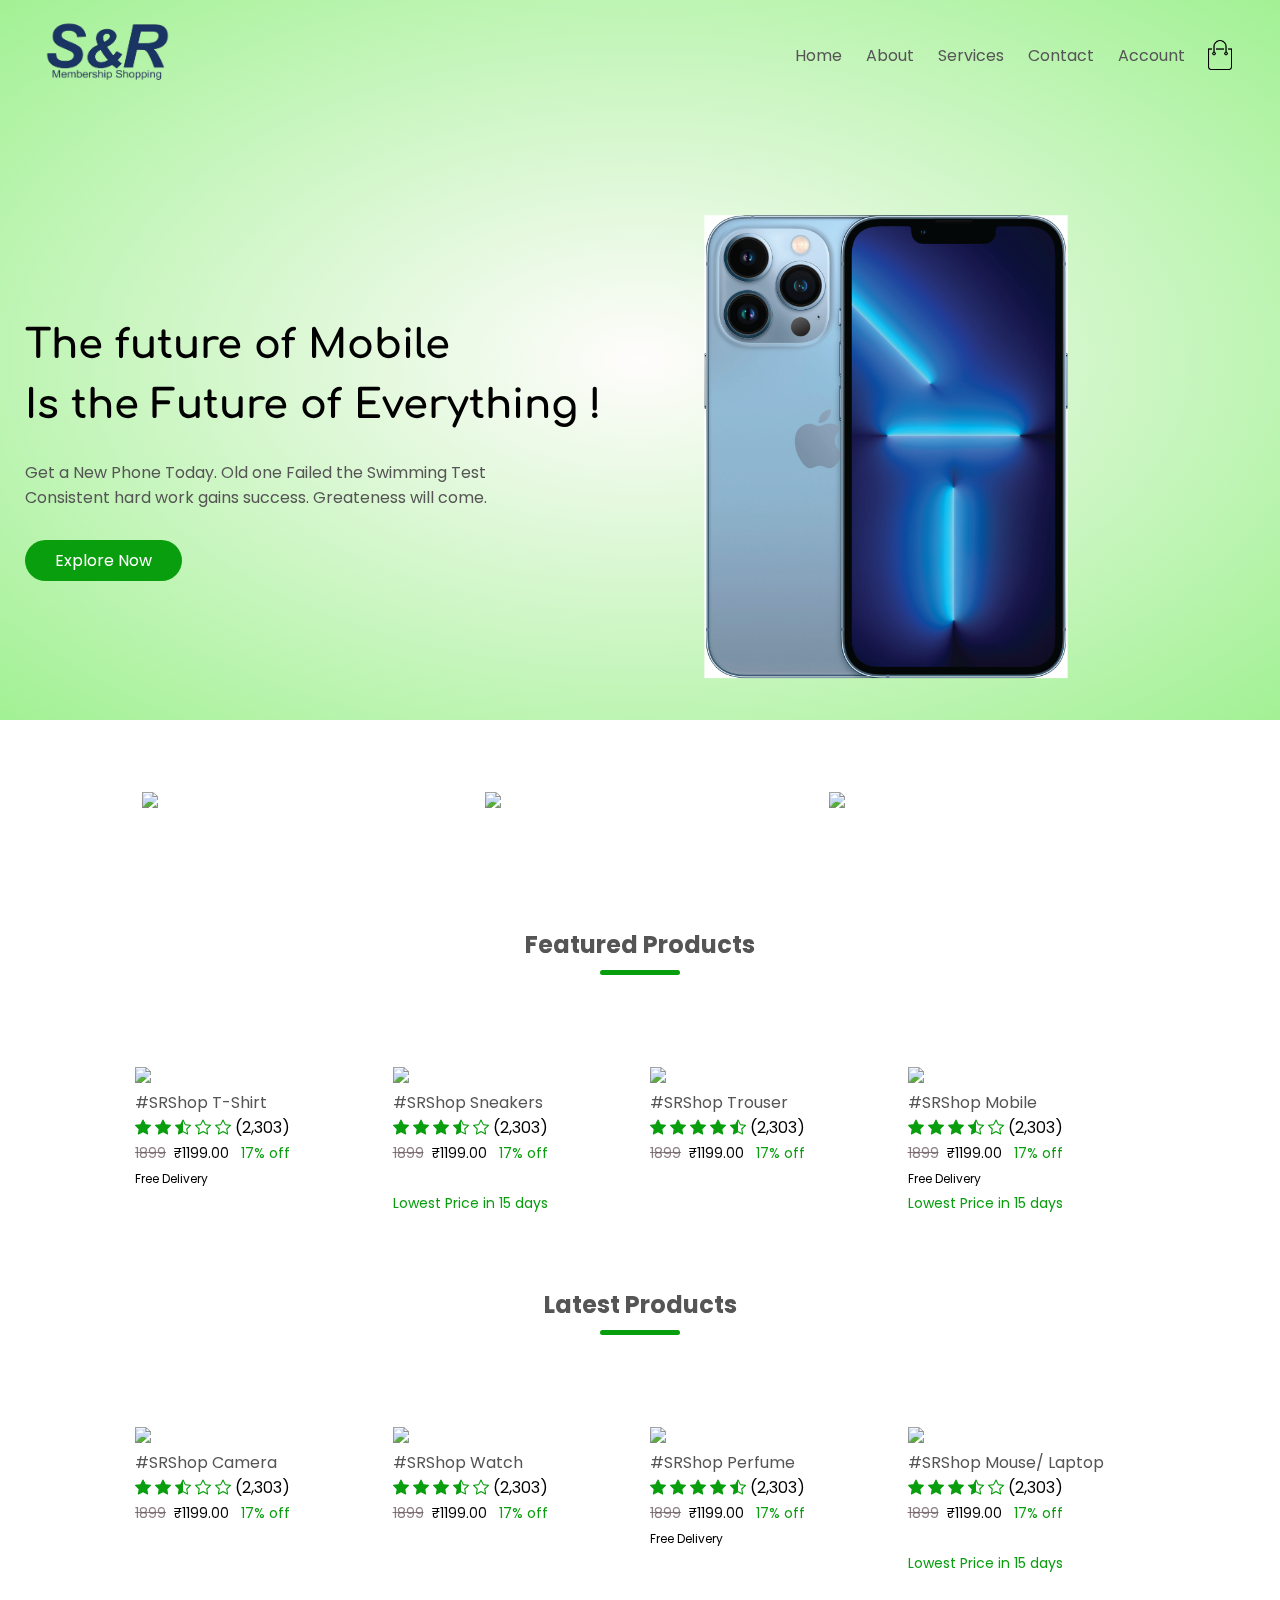
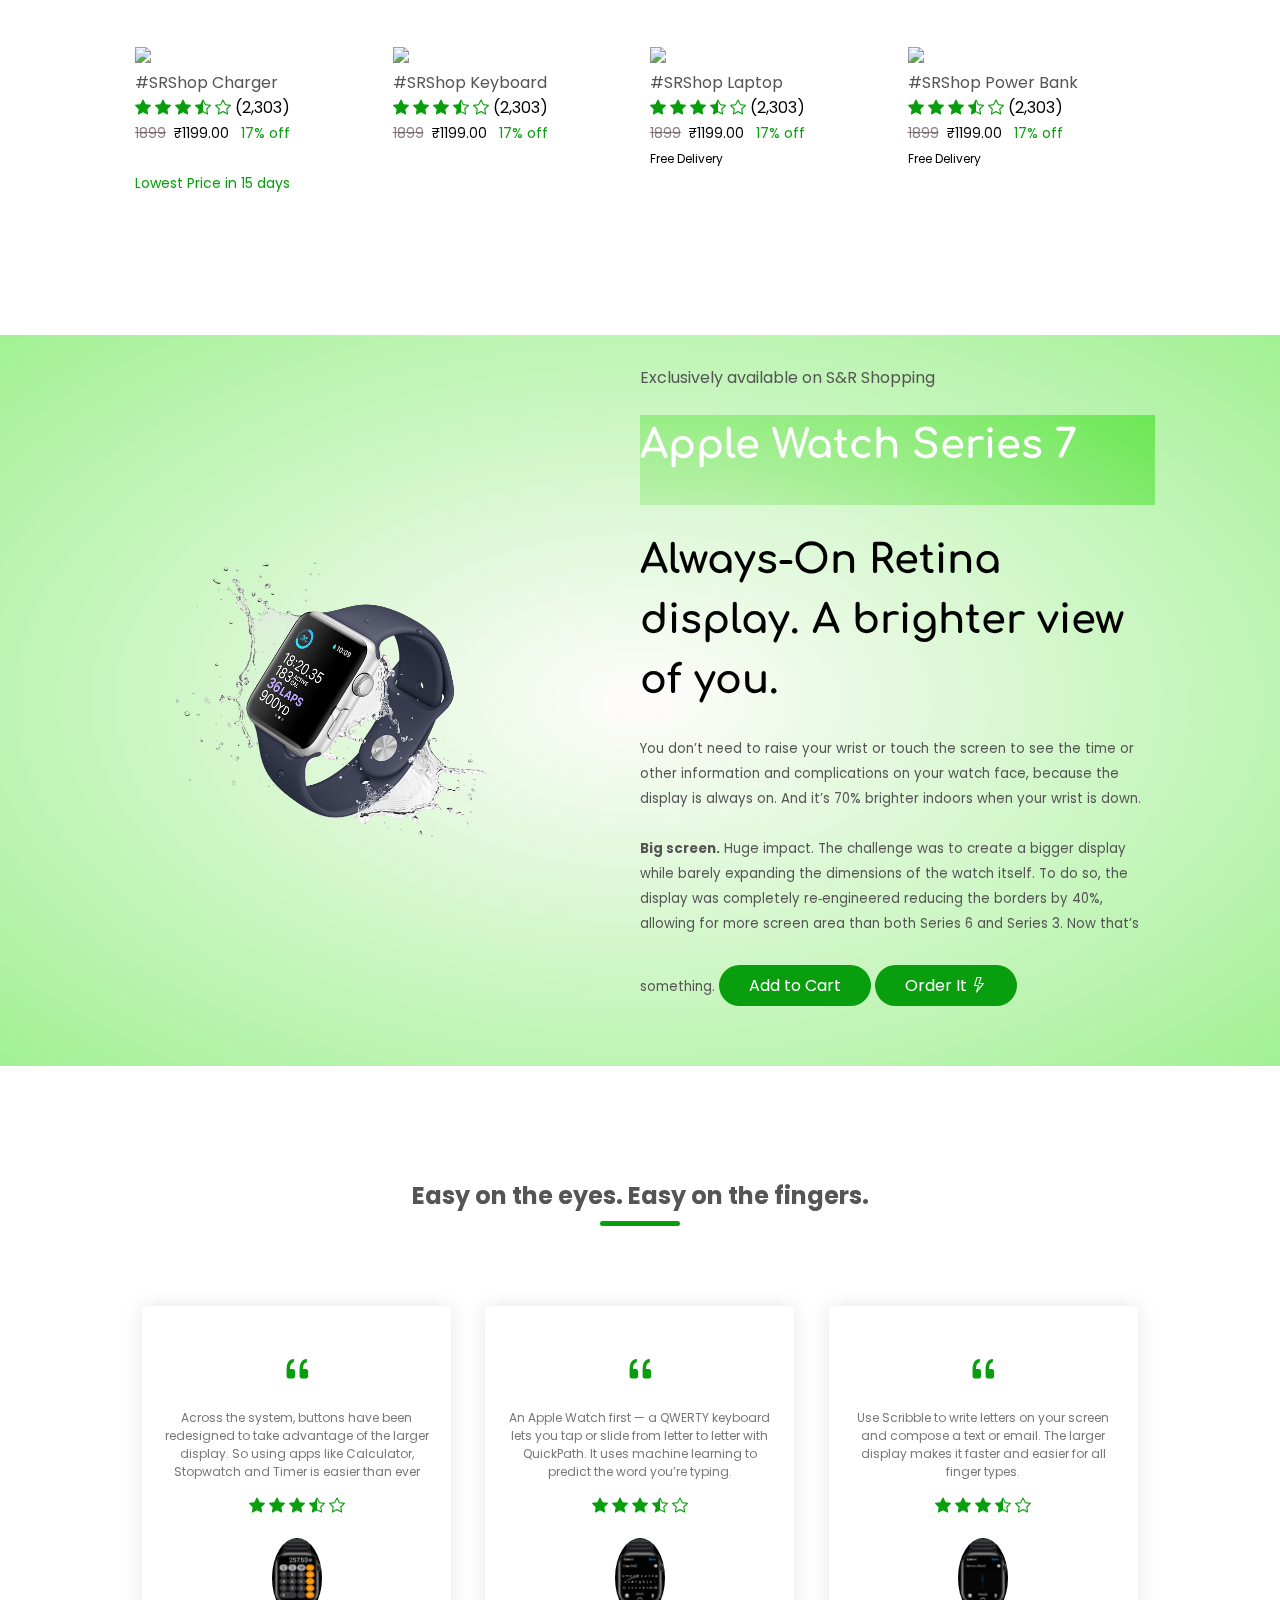
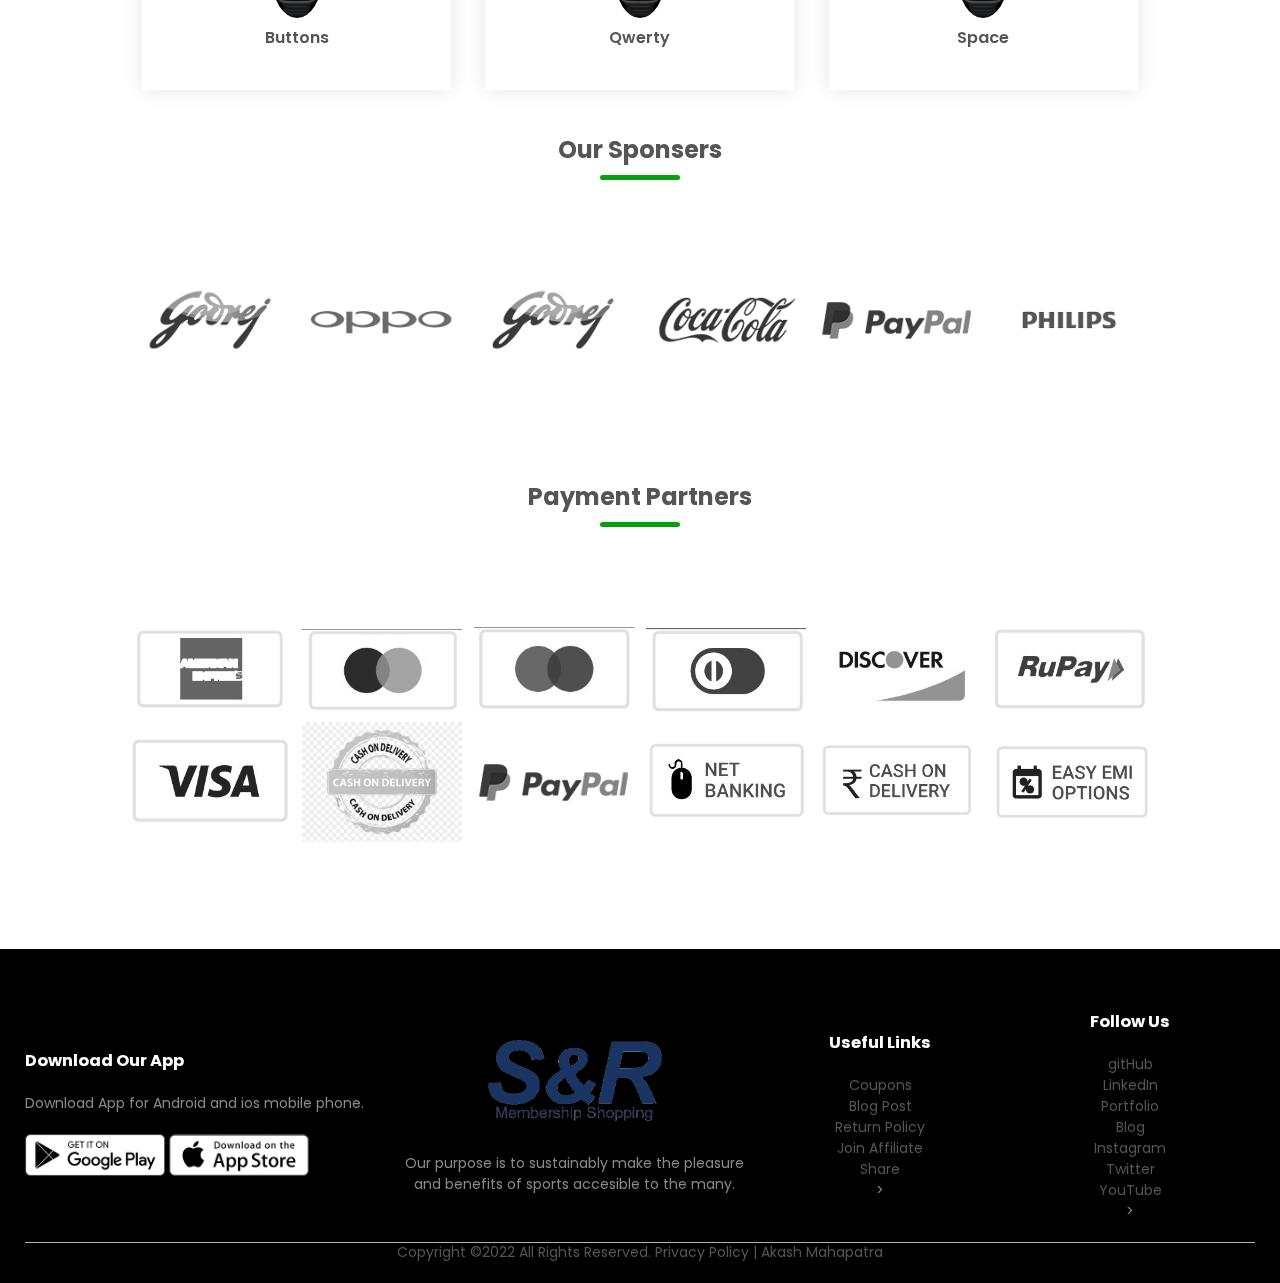
==== commit 9206e05b: "Update index.html" ====
--- a/index.html
+++ b/index.html
@@ -289,8 +289,6 @@
                     <video src="video.mp4" autoplay loop muted></video>
                     <h1 class="casetext">Apple Watch Series 7</h1>
                 </section>
-
-
 
                 <h1>Always-On Retina display. A brighter view of you.</h1>
                 <!-- <div class="nd">Apple Watch Series 7</div> -->
@@ -507,10 +505,5 @@
 
     <!--x--------------------------------------------- js for toggle menu ----------------------------------------------x-->
 
-    
-
-
-
-
 </body>
 </html>
--- a/CSS/style.css
+++ b/CSS/style.css
@@ -83,12 +83,14 @@
 }
 
 .col-2 img{
-    max-width: 100%;
+    max-width: 80%;
     padding: 20px 0;
+    border-radius: 38px;
 }
 
 .col-2 h1{
-    font-size: 50px;
+    font-family: 'Comfortaa', cursive;
+    font-size: 40px;
     line-height: 60px;
     margin: 25px 0;
 }
@@ -228,6 +230,30 @@
     color: #555;
 }
 
+.showcase{
+    width: 100%;
+    height: 10vh;
+    position: relative;
+}
+
+.showcase video{
+    width: 100%;
+    height: 100%;
+    position: absolute;
+    top: 0;
+    left: 0;
+    object-fit: cover;
+}
+
+.casetext{
+    width: 100%;
+    height: 100%;
+    background-color: #000;
+    font-size: 30px;
+    color: #fff;
+    mix-blend-mode: overlay;
+}
+
 /* --x------------------------ Offers ------------------------x-- */
 
 
